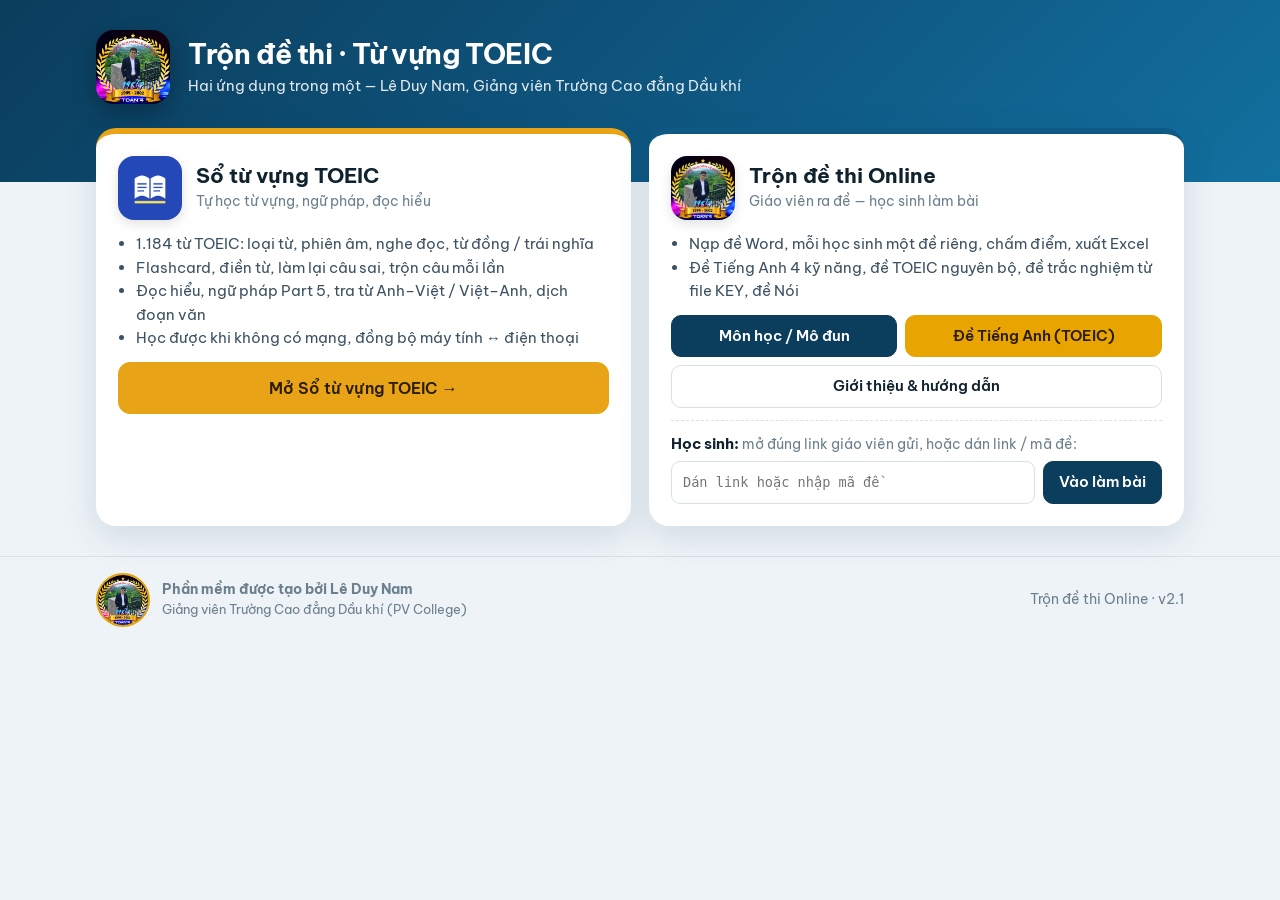
==== index.html @ 0bc6cd06 "Add files via upload" ====
<!doctype html>
<html lang="vi">
<head>
<meta charset="utf-8">
<meta name="viewport" content="width=device-width, initial-scale=1">
<title>Trộn đề thi · Từ vựng TOEIC</title>
<meta name="description" content="Trộn đề thi Online và Sổ từ vựng TOEIC trong một ứng dụng — Lê Duy Nam, Giảng viên Trường Cao đẳng Dầu khí">
<link rel="manifest" href="manifest.webmanifest">
<link rel="icon" href="img/icon-192.png">
<link rel="apple-touch-icon" href="img/icon-192.png">
<meta name="theme-color" content="#0b3d5c">
<link rel="preconnect" href="https://fonts.googleapis.com"><link rel="preconnect" href="https://fonts.gstatic.com" crossorigin>
<link href="https://fonts.googleapis.com/css2?family=Be+Vietnam+Pro:wght@400;500;600;700;800&display=swap" rel="stylesheet">
<link rel="stylesheet" href="css/app.css">
<style>
  body { background: #eef3f7; }
  .top { background: linear-gradient(135deg, #0b3d5c 0%, #0f5a85 60%, #12709f 100%); color: #fff; padding: 30px 0 78px; }
  .top .wrap { display: flex; align-items: center; gap: 18px; }
  .top img { width: 74px; height: 74px; border-radius: 18px; object-fit: cover; box-shadow: 0 8px 24px rgba(0,0,0,.3); flex: none; }
  .top h1 { font-size: 1.75rem; letter-spacing: -.4px; margin: 0 0 4px; }
  .top p { margin: 0; opacity: .88; font-size: .95rem; }
  .apps { margin-top: -54px; display: grid; grid-template-columns: 1fr 1fr; gap: 18px; }
  .app { background: #fff; border-radius: 20px; box-shadow: 0 10px 34px rgba(11,61,92,.13); padding: 22px; display: flex; flex-direction: column; gap: 12px; min-width: 0; }
  .app .hd { display: flex; align-items: center; gap: 14px; text-decoration: none; color: inherit; }
  .app .hd img { width: 64px; height: 64px; border-radius: 16px; flex: none; box-shadow: 0 4px 12px rgba(0,0,0,.12); }
  .app h2 { margin: 0; font-size: 1.3rem; }
  .app .sub { color: var(--muted); font-size: .9rem; margin-top: 2px; }
  .app ul { margin: 0; padding-left: 18px; color: var(--ink-2); font-size: .92rem; line-height: 1.6; }
  .app .go { display: block; text-align: center; padding: 13px; font-size: 1.02rem; border-radius: 12px; }
  .app.vocab { border-top: 6px solid #e8a317; }
  .app.quiz { border-top: 6px solid #0f5a85; }
  .row2 { display: flex; gap: 8px; flex-wrap: wrap; }
  .row2 .btn { flex: 1 1 auto; text-align: center; }
  .stu { border-top: 1px dashed var(--line); padding-top: 12px; }
  .stu b { font-size: .92rem; }
  .linkbox { margin-top: 6px; }
  @media (max-width: 760px) {
    .apps { grid-template-columns: 1fr; }
    .top h1 { font-size: 1.35rem; } .top img { width: 58px; height: 58px; }
  }
</style>
</head>
<body>
<section class="top">
  <div class="wrap">
    <img src="img/nam-560.jpg" alt="Lê Duy Nam">
    <div>
      <h1>Trộn đề thi · Từ vựng TOEIC</h1>
      <p>Hai ứng dụng trong một — Lê Duy Nam, Giảng viên Trường Cao đẳng Dầu khí</p>
    </div>
  </div>
</section>
<main class="wrap">
  <div class="apps">
    <section class="app vocab">
      <a class="hd" href="tuvung/index.html"><img src="tuvung/icon-192.png" alt=""><div><h2>Sổ từ vựng TOEIC</h2><div class="sub">Tự học từ vựng, ngữ pháp, đọc hiểu</div></div></a>
      <ul>
        <li>1.184 từ TOEIC: loại từ, phiên âm, nghe đọc, từ đồng / trái nghĩa</li>
        <li>Flashcard, điền từ, làm lại câu sai, trộn câu mỗi lần</li>
        <li>Đọc hiểu, ngữ pháp Part 5, tra từ Anh–Việt / Việt–Anh, dịch đoạn văn</li>
        <li>Học được khi không có mạng, đồng bộ máy tính ↔ điện thoại</li>
      </ul>
      <a class="btn primary go" href="tuvung/index.html" style="background:#e8a317;border-color:#e8a317;color:#2a1d00">Mở Sổ từ vựng TOEIC →</a>
    </section>
    <section class="app quiz">
      <a class="hd" href="trondethi.html"><img src="img/icon-192.png" alt=""><div><h2>Trộn đề thi Online</h2><div class="sub">Giáo viên ra đề — học sinh làm bài</div></div></a>
      <ul>
        <li>Nạp đề Word, mỗi học sinh một đề riêng, chấm điểm, xuất Excel</li>
        <li>Đề Tiếng Anh 4 kỹ năng, đề TOEIC nguyên bộ, đề trắc nghiệm từ file KEY, đề Nói</li>
      </ul>
      <div class="row2">
        <a class="btn primary" href="giaovien.html">Môn học / Mô đun</a>
        <a class="btn accent" href="tienganh.html">Đề Tiếng Anh (TOEIC)</a>
        <a class="btn" href="trondethi.html">Giới thiệu &amp; hướng dẫn</a>
      </div>
      <div class="stu">
        <b>Học sinh:</b> <span class="muted" style="font-size:.88rem">mở đúng link giáo viên gửi, hoặc dán link / mã đề:</span>
        <div class="linkbox"><input type="text" id="code" placeholder="Dán link hoặc nhập mã đề"><button class="btn primary" id="go">Vào làm bài</button></div>
        <div id="goMsg"></div>
      </div>
    </section>
  </div>
</main>
<footer class="foot" style="margin-top:30px"><div class="wrap row"><div id="authorBox"></div><span class="spacer"></span><span>Trộn đề thi Online · v2.1</span></div></footer>
<script src="js/config.js"></script>
<script src="js/common.js"></script>
<script>
  QA.$('#authorBox').innerHTML = QA.AUTHOR_HTML;
  QA.$('#go').onclick = () => {
    const v = QA.$('#code').value.trim();
    if (/^https?:\/\//i.test(v)) { location.href = v; return; }
    const api = window.QUIZ_API || QA.LS.get('apiUrl', '');
    if (!v) return;
    if (!api) { QA.$('#goMsg').innerHTML = '<div class="msg warn">Hãy dùng đúng link giáo viên gửi (mã đề cần kèm địa chỉ máy chủ).</div>'; return; }
    location.href = 'thi.html?e=' + encodeURIComponent(v.toUpperCase()) + QA.linkParamForApi(api);
  };
  if ('serviceWorker' in navigator && location.protocol === 'https:') navigator.serviceWorker.register('sw.js').catch(() => {});
</script>
</body>
</html>
---- css/app.css ----
/* QuizApp PV College — Lê Duy Nam */
:root {
  --ink: #10222e; --ink-2: #3c5262; --muted: #6b7f8c;
  --bg: #eef3f6; --card: #ffffff; --line: #d6e1e8; --soft: #f5f8fa;
  --brand: #0b3d5c; --brand-2: #0f5a85; --accent: #e8a400; --accent-ink: #4a3300;
  --ok: #138a52; --ok-bg: #e3f5ec; --bad: #c0362c; --bad-bg: #fbe9e7; --warn: #a86400; --warn-bg: #fff4dc;
  --radius: 14px; --shadow: 0 1px 2px rgba(16,34,46,.06), 0 6px 24px rgba(16,34,46,.07);
  --font: 'Be Vietnam Pro', 'Segoe UI', -apple-system, BlinkMacSystemFont, Roboto, Arial, sans-serif;
}
@media (prefers-color-scheme: dark) {
  :root:not([data-theme="light"]) {
    --ink: #e6eef3; --ink-2: #b8c8d3; --muted: #8aa0ae; --bg: #0b1820; --card: #12232e; --line: #24394a; --soft: #0f1e28;
    --brand: #5fb3e6; --brand-2: #8cccf2; --accent: #f2b52a; --ok-bg: #0f3324; --bad-bg: #3a1714; --warn-bg: #3a2a0a;
  }
}
:root[data-theme="dark"] {
  --ink: #e6eef3; --ink-2: #b8c8d3; --muted: #8aa0ae; --bg: #0b1820; --card: #12232e; --line: #24394a; --soft: #0f1e28;
  --brand: #5fb3e6; --brand-2: #8cccf2; --accent: #f2b52a; --ok-bg: #0f3324; --bad-bg: #3a1714; --warn-bg: #3a2a0a;
}
* { box-sizing: border-box; }
html, body { margin: 0; }
body { font-family: var(--font); color: var(--ink); background: var(--bg); line-height: 1.5; font-size: 15px; -webkit-font-smoothing: antialiased; }
a { color: var(--brand-2); }
h1, h2, h3 { line-height: 1.25; margin: 0 0 .4em; }
h1 { font-size: 1.6rem; } h2 { font-size: 1.2rem; } h3 { font-size: 1.02rem; }
.wrap { max-width: 1120px; margin: 0 auto; padding: 0 16px; }
.topbar { background: var(--brand); color: #fff; }
:root[data-theme="dark"] .topbar, :root:not([data-theme="light"]) .topbar { background: #0b3d5c; }
.topbar .wrap { display: flex; align-items: center; gap: 12px; min-height: 60px; flex-wrap: wrap; }
.brand { display: flex; align-items: center; gap: 10px; color: #fff; text-decoration: none; font-weight: 700; letter-spacing: .2px; }
.brand .logo { width: 34px; height: 34px; border-radius: 9px; background: var(--accent); color: #2a1d00; display: grid; place-items: center; font-weight: 800; }
.brand small { display: block; font-weight: 400; opacity: .78; font-size: .78rem; }
.spacer { flex: 1; }
.card { background: var(--card); border: 1px solid var(--line); border-radius: var(--radius); box-shadow: var(--shadow); padding: 18px; }
.card + .card { margin-top: 16px; }
.grid { display: grid; gap: 14px; }
.g2 { grid-template-columns: repeat(2, minmax(0, 1fr)); } .g3 { grid-template-columns: repeat(3, minmax(0, 1fr)); } .g4 { grid-template-columns: repeat(4, minmax(0, 1fr)); }
@media (max-width: 760px) { .g2, .g3, .g4 { grid-template-columns: 1fr; } }
label { display: block; font-size: .84rem; font-weight: 600; color: var(--ink-2); margin-bottom: 4px; }
input[type=text], input[type=number], input[type=password], input[type=datetime-local], input[type=url], select, textarea {
  width: 100%; padding: 9px 11px; border: 1px solid var(--line); border-radius: 9px; background: var(--card); color: var(--ink);
  font: inherit; outline: none; transition: border-color .15s, box-shadow .15s;
}
input:focus, select:focus, textarea:focus { border-color: var(--brand-2); box-shadow: 0 0 0 3px rgba(15,90,133,.15); }
textarea { min-height: 90px; resize: vertical; }
.hint { font-size: .8rem; color: var(--muted); margin-top: 3px; }
.btn { white-space: nowrap; display: inline-flex; align-items: center; justify-content: center; gap: 7px; padding: 9px 15px; border-radius: 10px; border: 1px solid var(--line);
  background: var(--card); color: var(--ink); font: inherit; font-weight: 600; cursor: pointer; text-decoration: none; transition: transform .05s, background .15s; }
.btn:hover { background: var(--soft); } .btn:active { transform: translateY(1px); }
.btn.primary { background: var(--brand); border-color: var(--brand); color: #fff; } .btn.primary:hover { background: var(--brand-2); }
:root:not([data-theme="light"]) .btn.primary { color: #fff; }
.btn.accent { background: var(--accent); border-color: var(--accent); color: #2a1d00; }
.btn.danger { color: var(--bad); border-color: rgba(192,54,44,.35); }
.btn.sm { padding: 5px 10px; font-size: .84rem; border-radius: 8px; }
.btn[disabled] { opacity: .5; cursor: not-allowed; }
.row { display: flex; gap: 10px; align-items: center; flex-wrap: wrap; }
.pill { display: inline-block; white-space: nowrap; padding: 2px 9px; border-radius: 99px; font-size: .78rem; font-weight: 600; background: var(--soft); border: 1px solid var(--line); color: var(--ink-2); }
.pill.ok { background: var(--ok-bg); color: var(--ok); border-color: transparent; } .pill.bad { background: var(--bad-bg); color: var(--bad); border-color: transparent; }
.pill.warn { background: var(--warn-bg); color: var(--warn); border-color: transparent; }
.msg { padding: 10px 13px; border-radius: 10px; font-size: .9rem; margin: 10px 0; }
.msg.ok { background: var(--ok-bg); color: var(--ok); } .msg.bad { background: var(--bad-bg); color: var(--bad); } .msg.warn { background: var(--warn-bg); color: var(--warn); }
.msg.info { background: var(--soft); border: 1px solid var(--line); color: var(--ink-2); }
table.tbl { width: 100%; border-collapse: collapse; font-size: .88rem; }
.tbl th, .tbl td { border-bottom: 1px solid var(--line); padding: 7px 8px; text-align: left; vertical-align: top; }
.tbl th { background: var(--soft); font-weight: 600; color: var(--ink-2); position: sticky; top: 0; z-index: 1; }
.tbl td.num, .tbl th.num { text-align: right; font-variant-numeric: tabular-nums; }
.scroll { overflow: auto; max-height: 520px; border: 1px solid var(--line); border-radius: 10px; }
.tabs { display: flex; gap: 4px; flex-wrap: wrap; }
.tab { padding: 8px 14px; border-radius: 9px; color: rgba(255,255,255,.82); cursor: pointer; font-weight: 600; border: 0; background: transparent; font: inherit; }
.tab.on { background: rgba(255,255,255,.16); color: #fff; }
.section { display: none; padding: 20px 0 40px; } .section.on { display: block; }
.author { display: flex; align-items: center; gap: 12px; }
.author img { width: 54px; height: 54px; border-radius: 50%; object-fit: cover; border: 2px solid var(--accent); }
.author b { display: block; }
.author span { font-size: .84rem; color: var(--muted); }
footer.foot { border-top: 1px solid var(--line); padding: 16px 0 26px; color: var(--muted); font-size: .85rem; }
.qimg { vertical-align: middle; max-width: 100%; height: auto; }
.mfrac { display: inline-flex; flex-direction: column; vertical-align: middle; text-align: center; margin: 0 2px; }
.mfrac > span:first-child { border-bottom: 1px solid currentColor; padding: 0 2px; }
.omath { font-family: 'Cambria Math', 'Times New Roman', serif; font-style: italic; }
.stat { background: var(--soft); border: 1px solid var(--line); border-radius: 12px; padding: 12px 14px; }
.stat b { display: block; font-size: 1.45rem; font-variant-numeric: tabular-nums; }
.stat span { font-size: .8rem; color: var(--muted); }
.modal-bg { position: fixed; inset: 0; background: rgba(5,15,22,.55); display: none; align-items: center; justify-content: center; z-index: 50; padding: 16px; }
.modal-bg.on { display: flex; }
.modal { background: var(--card); border-radius: 16px; max-width: 760px; width: 100%; max-height: 90vh; overflow: auto; padding: 20px; box-shadow: 0 20px 60px rgba(0,0,0,.35); }
.check { display: flex; align-items: center; gap: 8px; font-weight: 500; color: var(--ink); font-size: .9rem; margin: 0; }
.check input { width: 17px; height: 17px; accent-color: var(--brand-2); }
.drop { border: 2px dashed var(--line); border-radius: 14px; padding: 26px; text-align: center; color: var(--muted); cursor: pointer; transition: border-color .15s, background .15s; }
.drop.over, .drop:hover { border-color: var(--brand-2); background: var(--soft); }
.qprev { border: 1px solid var(--line); border-radius: 10px; padding: 10px 12px; margin: 8px 0; background: var(--card); }
.qprev .opt { padding: 2px 0 2px 8px; } .qprev .opt.ok { color: var(--ok); font-weight: 600; }
.mono { font-family: ui-monospace, SFMono-Regular, Menlo, Consolas, monospace; }
.linkbox { display: flex; gap: 8px; } .linkbox input { font-family: ui-monospace, Menlo, Consolas, monospace; font-size: .85rem; }
.muted { color: var(--muted); }
.right { text-align: right; }
.hide { display: none !important; }
.grid > .card + .card { margin-top: 0; }
/* Điền khuyết */
.blank { display: inline-block; min-width: 90px; border-bottom: 2px solid var(--brand-2); color: var(--brand-2); font-weight: 700; text-align: center; padding: 0 6px; }
input.blankin, .blankin { display: inline-block !important; width: 150px !important; max-width: 70vw; padding: 3px 8px !important; margin: 2px 3px; border: 0 !important; border-bottom: 2px solid var(--brand-2) !important; border-radius: 6px 6px 0 0 !important; background: var(--soft) !important; font: inherit; font-weight: 600; color: var(--ink); text-align: center; user-select: text; -webkit-user-select: text; }
.blankin:focus { box-shadow: none !important; background: rgba(15,90,133,.10) !important; }
.fillans { display: inline-block; padding: 0 7px; border-radius: 6px; font-weight: 700; }
.fillans.ok { background: var(--ok-bg); color: var(--ok); } .fillans.bad { background: var(--bad-bg); color: var(--bad); text-decoration: line-through; }
.musicbox { margin-top: 14px; padding: 12px 14px; border: 1px dashed var(--line); border-radius: 12px; background: var(--soft); }
/* Đề Tiếng Anh */
.tab.swmode { text-decoration: none; background: var(--accent); color: #2a1d00 !important; margin-left: 6px; }
.enbox { margin: 0 0 14px; }
.audpanel { border: 1px solid var(--line); border-radius: 12px; padding: 12px; margin: 10px 0 14px; background: var(--soft); }
.audpanel input[type=url] { padding: 6px 9px; font-size: .85rem; }
.gprev { margin: 14px 0 4px; padding: 10px 12px; border-left: 4px solid var(--accent); background: var(--soft); border-radius: 0 10px 10px 0; }
.gstem { margin-top: 6px; font-size: .95rem; line-height: 1.55; }
.qprev.ing { margin-left: 14px; }
.passage { border: 1px solid var(--line); border-left: 4px solid var(--accent); border-radius: 0 12px 12px 0; padding: 12px 14px; margin: 4px 0 16px; background: var(--soft); }
.passage .ptitle { font-weight: 700; color: var(--brand-2); font-size: .9rem; margin-bottom: 6px; }
.passage .ptext { max-height: 42vh; overflow: auto; line-height: 1.6; font-size: 1.02rem; }
.audbox { display: flex; align-items: center; gap: 10px; padding: 10px 12px; border-radius: 12px; background: var(--card); border: 1.5px solid var(--brand-2); margin: 6px 0 12px; }
.audbox .abtn { flex: none; width: 46px; height: 46px; border-radius: 50%; border: 0; background: var(--brand-2); color: #fff; font-size: 1.15rem; cursor: pointer; }
.audbox .abtn[disabled] { background: var(--muted); cursor: not-allowed; }
.audbox .abar { flex: 1; height: 8px; border-radius: 9px; background: var(--line); overflow: hidden; }
.audbox .abar > i { display: block; height: 100%; width: 0; background: var(--accent); transition: width .25s linear; }
.audbox .ainfo { font-size: .82rem; color: var(--muted); min-width: 92px; text-align: right; }
.recbox { border: 1.5px dashed var(--brand-2); border-radius: 14px; padding: 16px; text-align: center; background: var(--soft); }
.recbox .rbtn { width: 74px; height: 74px; border-radius: 50%; border: 0; background: #c0362c; color: #fff; font-size: 1.6rem; cursor: pointer; box-shadow: 0 6px 18px rgba(192,54,44,.35); }
.recbox .rbtn.on { animation: recpulse 1.2s infinite; }
@keyframes recpulse { 0%,100% { box-shadow: 0 0 0 0 rgba(192,54,44,.5); } 50% { box-shadow: 0 0 0 14px rgba(192,54,44,0); } }
.recbox .rtime { font-variant-numeric: tabular-nums; font-weight: 700; font-size: 1.2rem; margin: 8px 0 4px; }
.recbox audio { width: 100%; margin-top: 8px; }
.skillsum { display: grid; grid-template-columns: repeat(auto-fit, minmax(110px, 1fr)); gap: 8px; margin: 12px 0; }
.skillsum div { background: var(--soft); border: 1px solid var(--line); border-radius: 10px; padding: 8px; }
.skillsum b { display: block; font-size: 1.3rem; }

/* ---------- Đề TOEIC nguyên bộ (sách đề PDF + phiếu trả lời) ---------- */
.pill.accent { background: var(--accent); color: #2a1d00; border-color: var(--accent); }
.bookcard { border: 1.5px dashed var(--brand-2); }
.bkkey { display: flex; gap: 12px; align-items: flex-start; flex-wrap: wrap; }
.bkkey textarea { flex: 1 1 280px; min-height: 150px; font-family: ui-monospace, Menlo, Consolas, monospace; font-size: .92rem; }
.keyimgs { flex: 1 1 280px; display: flex; flex-wrap: wrap; gap: 8px; max-height: 420px; overflow: auto; }
.keyimgs img { max-width: 100%; width: 260px; border: 1px solid var(--line); border-radius: 8px; }
.pgrid { display: grid; grid-template-columns: repeat(auto-fill, minmax(96px, 1fr)); gap: 10px; margin-top: 8px; }
.pcell { text-align: center; }
.pcell img, .pthumb { width: 100%; aspect-ratio: 612/792; object-fit: cover; border: 1px solid var(--line); border-radius: 6px; cursor: zoom-in; background: #fff; }
.pthumb { display: grid; place-items: center; color: var(--muted); cursor: default; }
.pcell .hint { margin: 2px 0; font-size: .74rem; }
.pcell input { width: 100%; padding: 5px 6px; text-align: center; }
.keypart { margin: 8px 0 12px; }
.keygrid { display: grid; grid-template-columns: repeat(auto-fill, minmax(178px, 1fr)); gap: 4px 12px; margin-top: 4px; }
.krow, .krow2 { display: flex; align-items: center; gap: 4px; }
.krow.bad .kn { color: var(--bad); }
.kn { width: 34px; font-weight: 700; text-align: right; margin-right: 4px; font-variant-numeric: tabular-nums; }
.kb { width: 26px; height: 26px; border-radius: 50%; border: 1.5px solid var(--line); background: var(--card); color: var(--ink); font: inherit; font-size: .8rem; font-weight: 700; cursor: pointer; display: inline-grid; place-items: center; }
.kb.on { background: var(--ok, #138a52); border-color: var(--ok, #138a52); color: #fff; }
.kb.badc { background: var(--bad); border-color: var(--bad); color: #fff; }
.kp { font-size: .72rem; color: var(--muted); margin-left: 4px; }
.krow2 { padding: 4px 0; border-bottom: 1px solid var(--line); }
.krow2 > b { width: 36px; text-align: right; margin-right: 4px; }
.krow2 .hint { width: 26px; margin: 0; }

body.bookmode .wrap.bkwrap { max-width: 1280px; }
.bktabs { display: flex; gap: 8px; margin: 12px 0 0; }
.bktab { flex: 1; padding: 11px 10px; border-radius: 12px; border: 1.5px solid var(--line); background: var(--card); color: var(--ink); font: inherit; font-weight: 700; cursor: pointer; }
.bktab.on { border-color: var(--brand-2); background: var(--brand-2); color: #fff; }
.bkaud { margin-top: 12px; }
.bkaud .row { flex-wrap: wrap; gap: 8px 12px; }
.aparts { display: grid; gap: 6px; margin-top: 10px; }
.apart { display: grid; grid-template-columns: 70px 1fr auto auto; align-items: center; gap: 10px; font-size: .9rem; }
.apart.cur span:first-child { font-weight: 800; color: var(--brand-2); }
.apart.done { color: var(--muted); }
.apart.miss { display: block; }
.apart .abar { height: 6px; border-radius: 9px; background: var(--line); overflow: hidden; }
.apart .abar i { display: block; height: 100%; width: 0; background: var(--brand-2); transition: width .3s linear; }
.apart .hint { margin: 0; min-width: 92px; text-align: right; font-variant-numeric: tabular-nums; }
.bkmain { display: grid; grid-template-columns: minmax(0, 1fr) 330px; gap: 14px; align-items: start; margin-top: 12px; }
.bkmain > .card { margin: 0; min-width: 0; }
.bkview { padding: 10px; }
.bkbar { display: flex; align-items: center; gap: 6px; margin-bottom: 8px; }
.bkbar select { width: auto; flex: 1 1 auto; min-width: 0; max-width: 300px; padding: 6px 8px; }
.bkbar .btn { flex: none; }
.bkimg { overflow: auto; max-height: calc(100vh - 150px); border: 1px solid var(--line); border-radius: 8px; background: #fff; -webkit-overflow-scrolling: touch; }
.bkimg img { display: block; width: 100%; height: auto; user-select: none; -webkit-user-select: none; -webkit-touch-callout: none; }
.bkimg img.err { min-height: 160px; }
.bksheet { position: sticky; top: 92px; max-height: calc(100vh - 110px); overflow: auto; }
.arow { display: flex; align-items: center; gap: 8px; padding: 6px 4px; border-bottom: 1px solid var(--line); border-radius: 8px; }
.arow > b { width: 38px; text-align: right; font-variant-numeric: tabular-nums; }
.arow.done > b { color: var(--brand-2); }
.arow.focus { background: var(--warn-bg, #fff4dc); }
.ab { width: 40px; height: 40px; border-radius: 50%; border: 2px solid var(--line); background: var(--card); color: var(--ink); font: inherit; font-weight: 800; cursor: pointer; }
.ab.sel { background: var(--brand-2); border-color: var(--brand-2); color: #fff; }
.shpart { font-weight: 800; color: var(--brand); margin: 10px 0 2px; font-size: .9rem; }
.bknav { display: flex; justify-content: space-between; gap: 8px; margin-top: 12px; }
.bkpal { grid-template-columns: repeat(auto-fill, minmax(46px, 1fr)); }
.bkpal .pb { height: 44px; line-height: 1.05; }
.bkpal .pb small { display: block; font-size: .7rem; opacity: .85; }
.revgrid { display: grid; grid-template-columns: repeat(auto-fill, minmax(150px, 1fr)); gap: 4px 10px; }
.rv { display: flex; align-items: center; gap: 4px; padding: 3px 4px; border-radius: 6px; }
.rv b { width: 34px; text-align: right; margin-right: 4px; }
.rv span { width: 22px; height: 22px; border-radius: 50%; border: 1.5px solid var(--line); display: inline-grid; place-items: center; font-size: .72rem; font-weight: 700; }
.rv span.c { background: var(--ok, #138a52); border-color: var(--ok, #138a52); color: #fff; }
.rv span.x { background: var(--bad); border-color: var(--bad); color: #fff; }
.rv.skip b { color: var(--muted); }
@media (max-width: 860px) {
  .bkmain { grid-template-columns: minmax(0, 1fr); }
  .bksheet { position: static; max-height: none; }
  .bkimg { max-height: none; }
  .bkview { padding: 6px; }
}

/* v1.8 — đề có chữ từ file KEY, đề Nói từ PDF */
.bookmore { margin-top: 12px; gap: 10px; align-items: stretch; }
.bkopt { flex: 1 1 260px; min-width: 0; display: flex; flex-direction: column; gap: 6px; padding: 10px 12px; border: 1px dashed var(--line); border-radius: 12px; background: var(--soft); }
.bkopt .btn { align-self: flex-start; }
img.drvimg { max-width: 100%; height: auto; display: block; margin: 6px auto; border-radius: 6px; background: #fff; }
.spktext { white-space: pre-wrap; line-height: 1.6; padding: 8px 10px; background: var(--soft); border-radius: 8px; margin: 6px 0; }
/* v1.9 — chọn trang trong file PDF */
.pgrange { display: flex; align-items: center; gap: 4px; margin-top: 6px; font-size: .85rem; color: var(--muted); white-space: nowrap; }
.pgrange input { width: 64px; padding: 4px 6px; }
.msg.multi .mtests { display: flex; flex-wrap: wrap; gap: 6px; margin-top: 8px; }
.batchrep { margin-top: 8px; display: grid; gap: 4px; }
.batchrep .msg { margin: 0; padding: 6px 10px; font-size: .88rem; }

.btn.yel { background: #f5b301; border-color: #e0a200; color: #3a2a00; font-weight: 600; }
.btn.yel:hover { background: #ffc21a; }
.msg.relow { background: #fff6d6; border: 1px solid #f0c94a; color: #5a4300; }
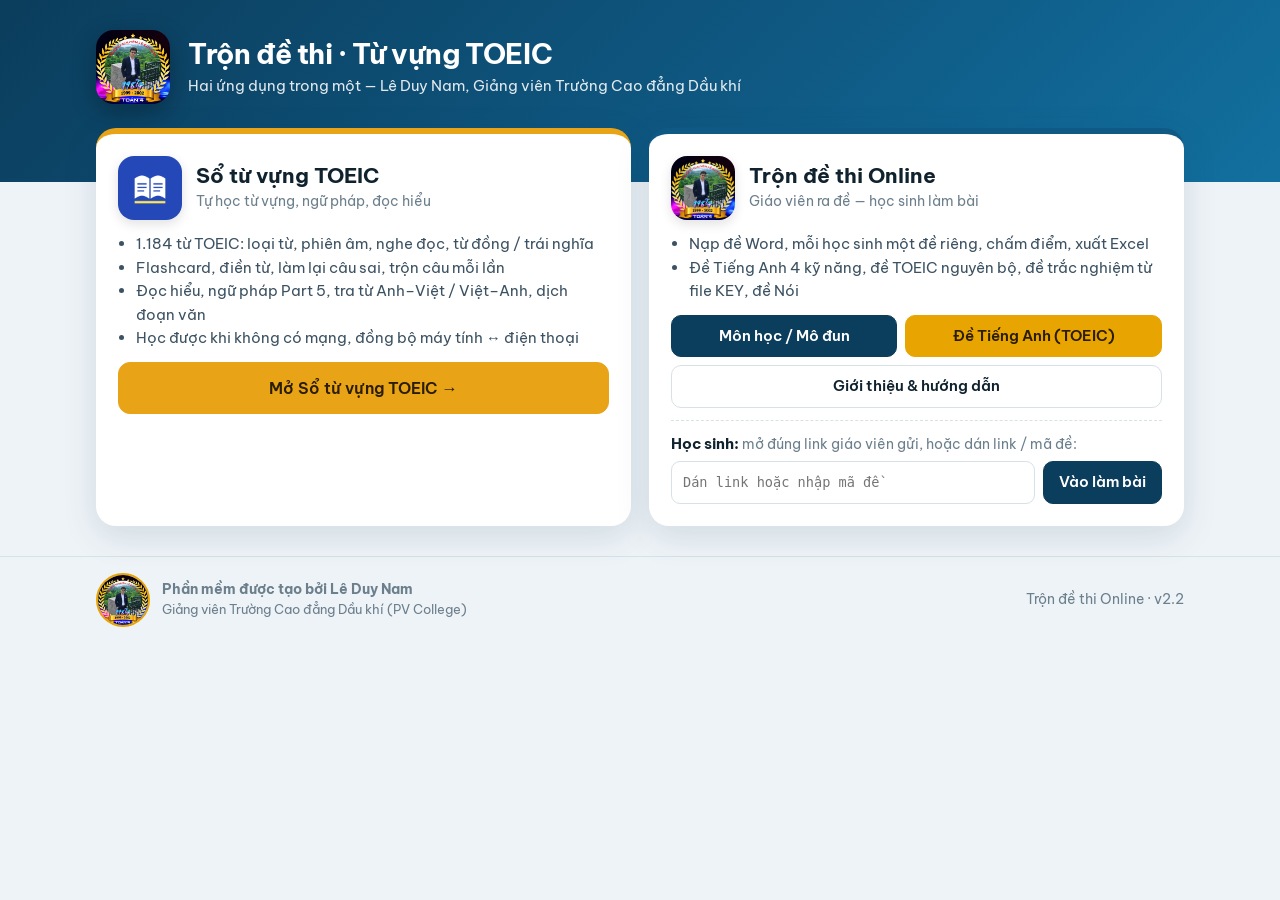
==== commit 780f678e: "Add files via upload" ====
--- a/index.html
+++ b/index.html
@@ -81,7 +81,7 @@
     </section>
   </div>
 </main>
-<footer class="foot" style="margin-top:30px"><div class="wrap row"><div id="authorBox"></div><span class="spacer"></span><span>Trộn đề thi Online · v2.1</span></div></footer>
+<footer class="foot" style="margin-top:30px"><div class="wrap row"><div id="authorBox"></div><span class="spacer"></span><span>Trộn đề thi Online · v2.2</span></div></footer>
 <script src="js/config.js"></script>
 <script src="js/common.js"></script>
 <script>
--- a/css/app.css
+++ b/css/app.css
@@ -176,6 +176,9 @@
 .bkbar { display: flex; align-items: center; gap: 6px; margin-bottom: 8px; }
 .bkbar select { width: auto; flex: 1 1 auto; min-width: 0; max-width: 300px; padding: 6px 8px; }
 .bkbar .btn { flex: none; }
+.bkbar .bkauto { white-space: nowrap; }
+.bkbar .bkauto.on { border-color: var(--brand-2); color: var(--brand-2); font-weight: 700; }
+@media (max-width: 520px) { .bkbar { flex-wrap: wrap; } .bkbar select { max-width: none; } }
 .bkimg { overflow: auto; max-height: calc(100vh - 150px); border: 1px solid var(--line); border-radius: 8px; background: #fff; -webkit-overflow-scrolling: touch; }
 .bkimg img { display: block; width: 100%; height: auto; user-select: none; -webkit-user-select: none; -webkit-touch-callout: none; }
 .bkimg img.err { min-height: 160px; }
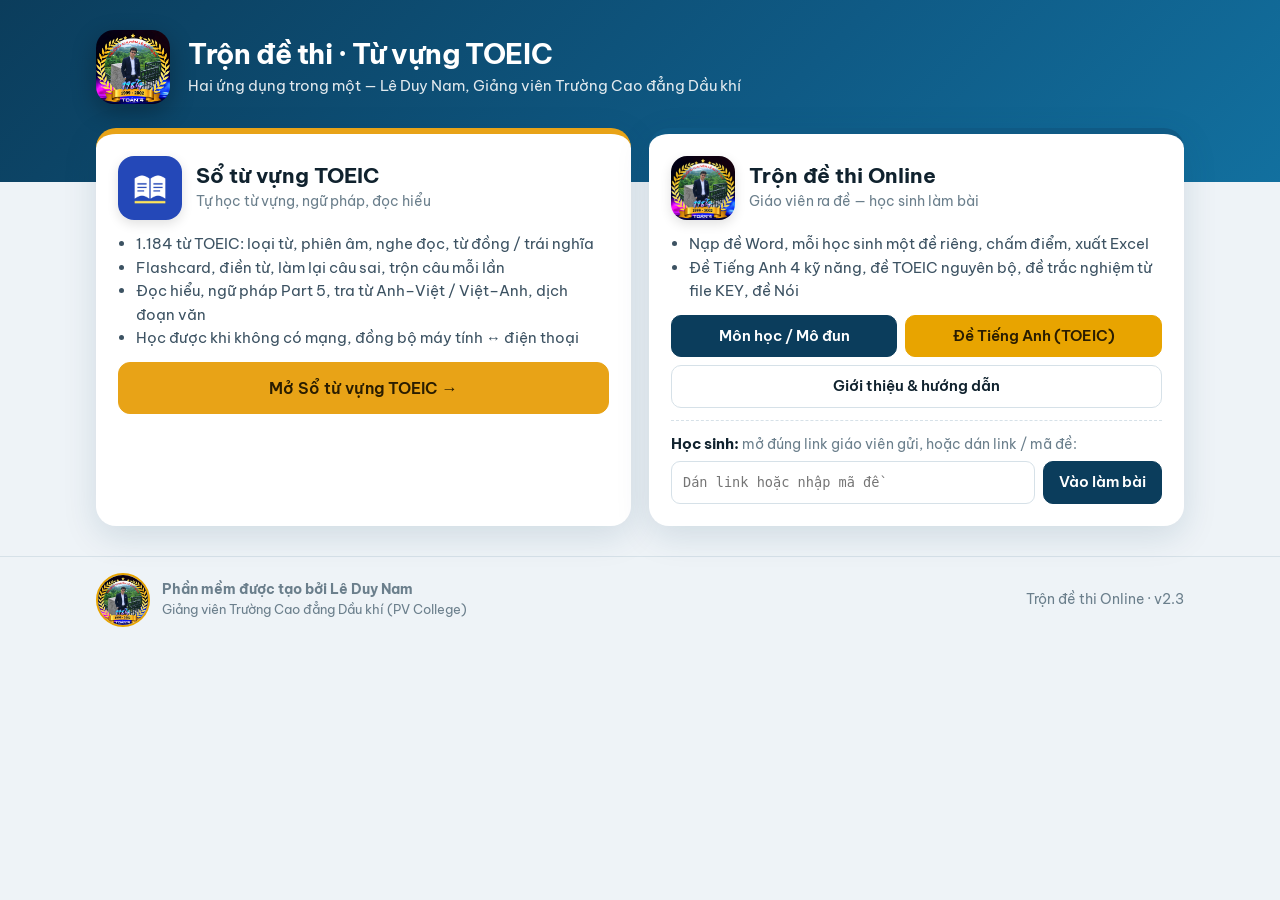
==== commit b0f061e6: "Add files via upload" ====
--- a/index.html
+++ b/index.html
@@ -81,7 +81,7 @@
     </section>
   </div>
 </main>
-<footer class="foot" style="margin-top:30px"><div class="wrap row"><div id="authorBox"></div><span class="spacer"></span><span>Trộn đề thi Online · v2.2</span></div></footer>
+<footer class="foot" style="margin-top:30px"><div class="wrap row"><div id="authorBox"></div><span class="spacer"></span><span>Trộn đề thi Online · v2.3</span></div></footer>
 <script src="js/config.js"></script>
 <script src="js/common.js"></script>
 <script>
--- a/css/app.css
+++ b/css/app.css
@@ -224,3 +224,7 @@
 .btn.yel { background: #f5b301; border-color: #e0a200; color: #3a2a00; font-weight: 600; }
 .btn.yel:hover { background: #ffc21a; }
 .msg.relow { background: #fff6d6; border: 1px solid #f0c94a; color: #5a4300; }
+
+/* v2.3: tên trùng nhau ở bảng kết quả */
+.tbl td.dupR, .dupR { background: #ff8a8a; color: #4a0000; }
+.tbl td.dupY, .dupY { background: #fff066; color: #3a2a00; }
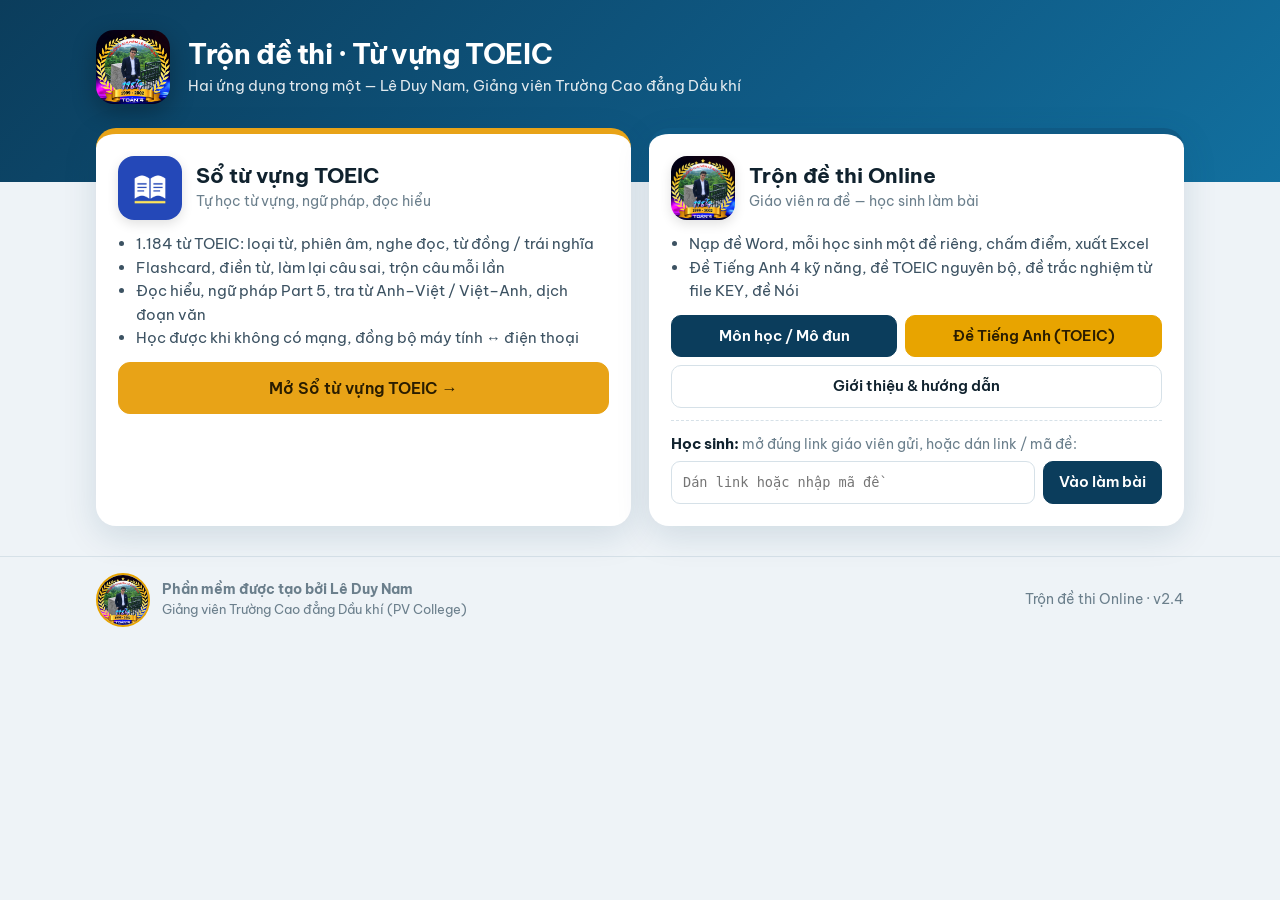
==== commit f2a55301: "Bản 2.4: hiển thị ảnh .emf trong đề Word (trang HTML)" ====
--- a/index.html
+++ b/index.html
@@ -81,7 +81,7 @@
     </section>
   </div>
 </main>
-<footer class="foot" style="margin-top:30px"><div class="wrap row"><div id="authorBox"></div><span class="spacer"></span><span>Trộn đề thi Online · v2.3</span></div></footer>
+<footer class="foot" style="margin-top:30px"><div class="wrap row"><div id="authorBox"></div><span class="spacer"></span><span>Trộn đề thi Online · v2.4</span></div></footer>
 <script src="js/config.js"></script>
 <script src="js/common.js"></script>
 <script>
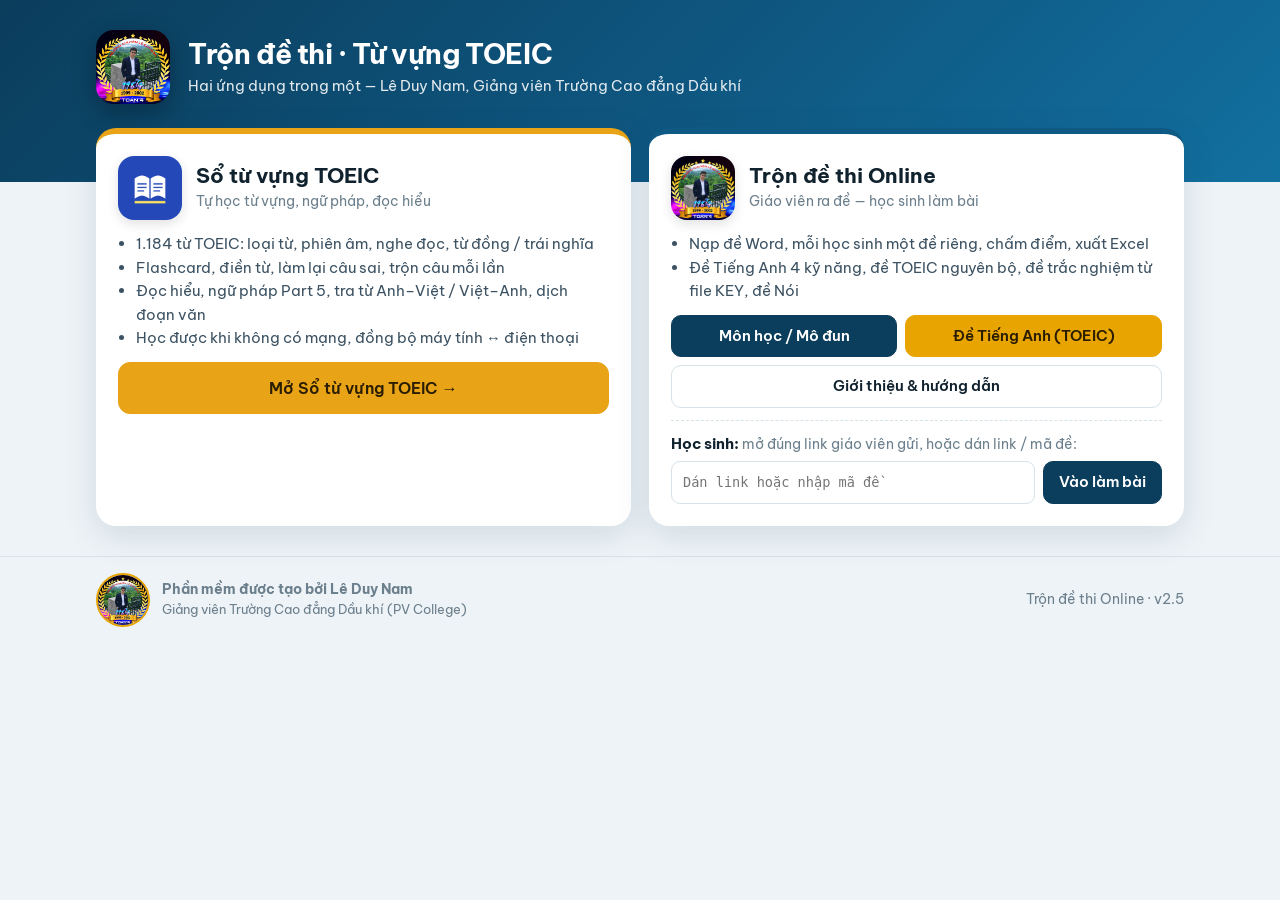
==== commit b39f7e0f: "Add files via upload" ====
--- a/index.html
+++ b/index.html
@@ -81,7 +81,7 @@
     </section>
   </div>
 </main>
-<footer class="foot" style="margin-top:30px"><div class="wrap row"><div id="authorBox"></div><span class="spacer"></span><span>Trộn đề thi Online · v2.4</span></div></footer>
+<footer class="foot" style="margin-top:30px"><div class="wrap row"><div id="authorBox"></div><span class="spacer"></span><span>Trộn đề thi Online · v2.5</span></div></footer>
 <script src="js/config.js"></script>
 <script src="js/common.js"></script>
 <script>
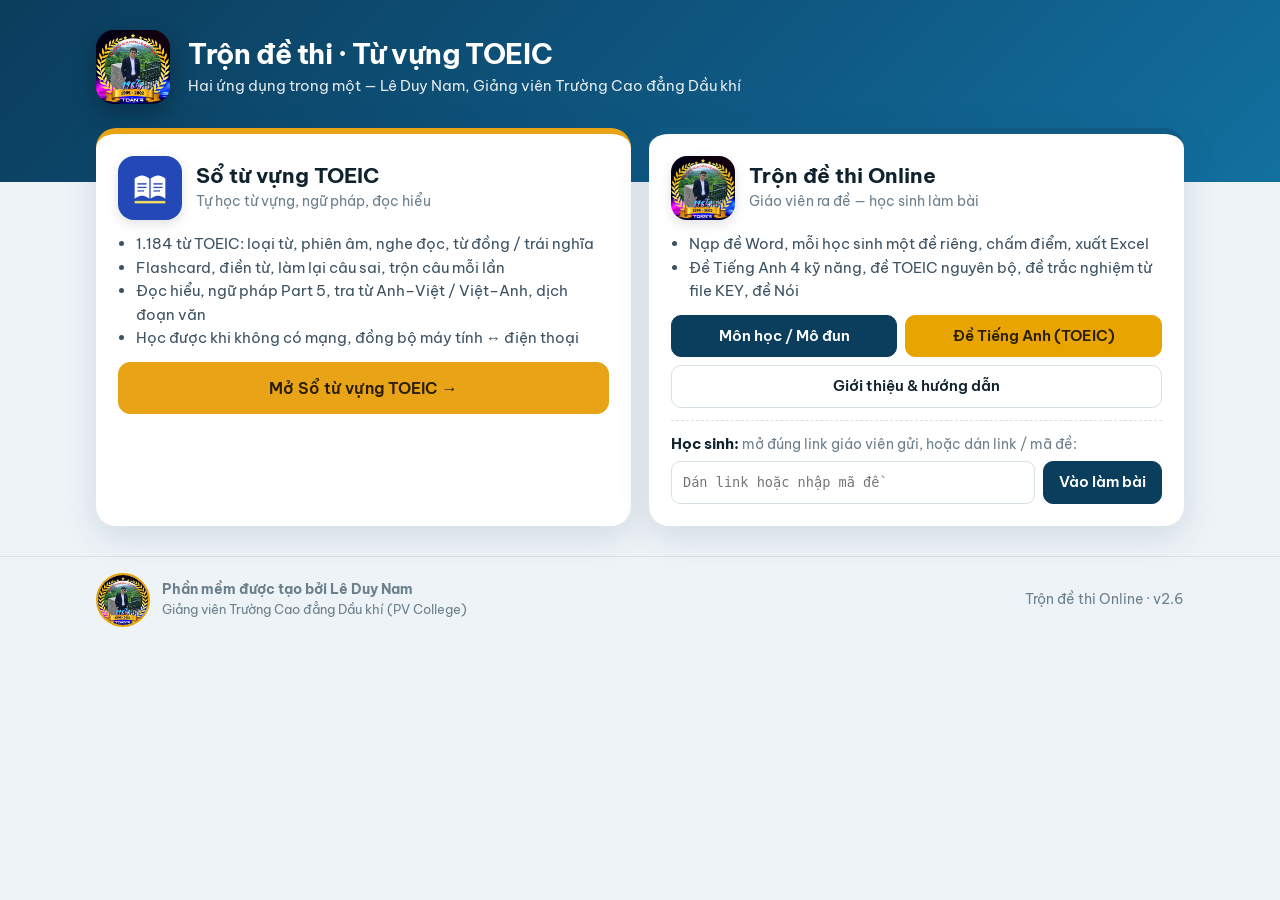
==== commit 504aefb3: "Add files via upload" ====
--- a/index.html
+++ b/index.html
@@ -81,7 +81,7 @@
     </section>
   </div>
 </main>
-<footer class="foot" style="margin-top:30px"><div class="wrap row"><div id="authorBox"></div><span class="spacer"></span><span>Trộn đề thi Online · v2.5</span></div></footer>
+<footer class="foot" style="margin-top:30px"><div class="wrap row"><div id="authorBox"></div><span class="spacer"></span><span>Trộn đề thi Online · v2.6</span></div></footer>
 <script src="js/config.js"></script>
 <script src="js/common.js"></script>
 <script>
--- a/css/app.css
+++ b/css/app.css
@@ -228,3 +228,5 @@
 /* v2.3: tên trùng nhau ở bảng kết quả */
 .tbl td.dupR, .dupR { background: #ff8a8a; color: #4a0000; }
 .tbl td.dupY, .dupY { background: #fff066; color: #3a2a00; }
+/* v2.6: bảng kết quả — tên học sinh trên một dòng */
+#resTbl td:nth-child(2) { white-space: nowrap; }
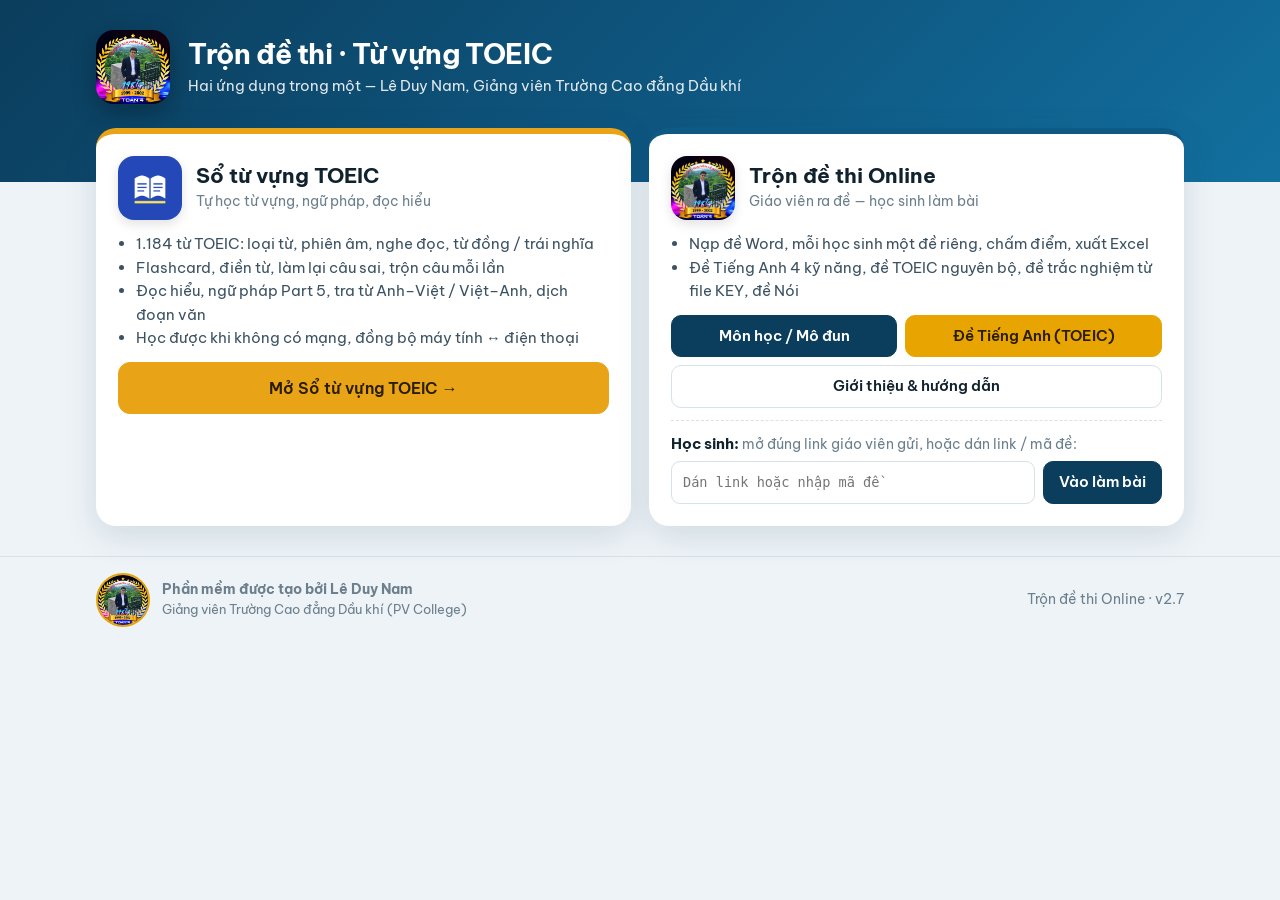
==== commit ae03ba40: "Bản 2.7: số phiên bản trên các trang HTML" ====
--- a/index.html
+++ b/index.html
@@ -81,7 +81,7 @@
     </section>
   </div>
 </main>
-<footer class="foot" style="margin-top:30px"><div class="wrap row"><div id="authorBox"></div><span class="spacer"></span><span>Trộn đề thi Online · v2.6</span></div></footer>
+<footer class="foot" style="margin-top:30px"><div class="wrap row"><div id="authorBox"></div><span class="spacer"></span><span>Trộn đề thi Online · v2.7</span></div></footer>
 <script src="js/config.js"></script>
 <script src="js/common.js"></script>
 <script>
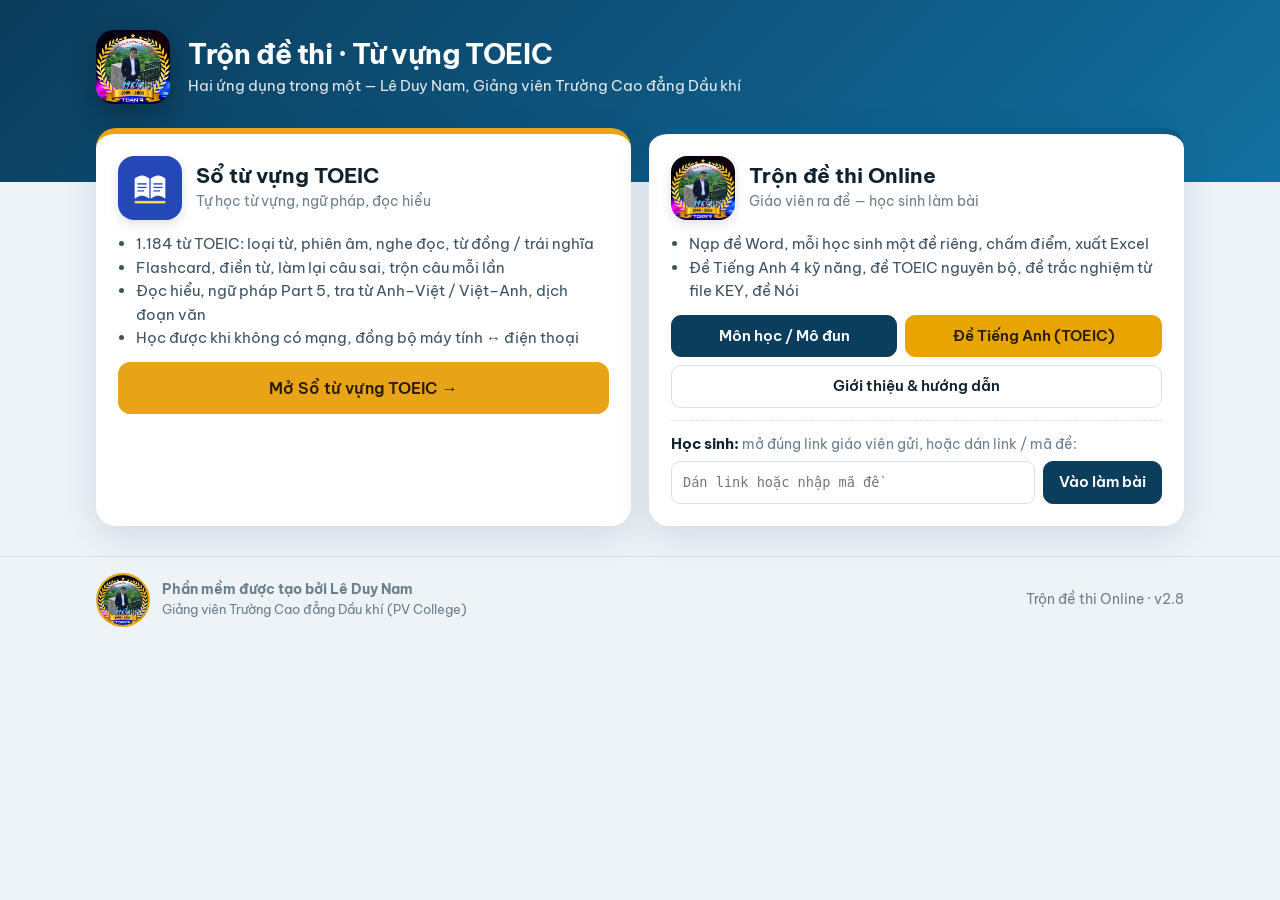
==== commit 67fcc6a6: "Bản 2.8: số phiên bản trên các trang HTML" ====
--- a/index.html
+++ b/index.html
@@ -81,7 +81,7 @@
     </section>
   </div>
 </main>
-<footer class="foot" style="margin-top:30px"><div class="wrap row"><div id="authorBox"></div><span class="spacer"></span><span>Trộn đề thi Online · v2.7</span></div></footer>
+<footer class="foot" style="margin-top:30px"><div class="wrap row"><div id="authorBox"></div><span class="spacer"></span><span>Trộn đề thi Online · v2.8</span></div></footer>
 <script src="js/config.js"></script>
 <script src="js/common.js"></script>
 <script>
